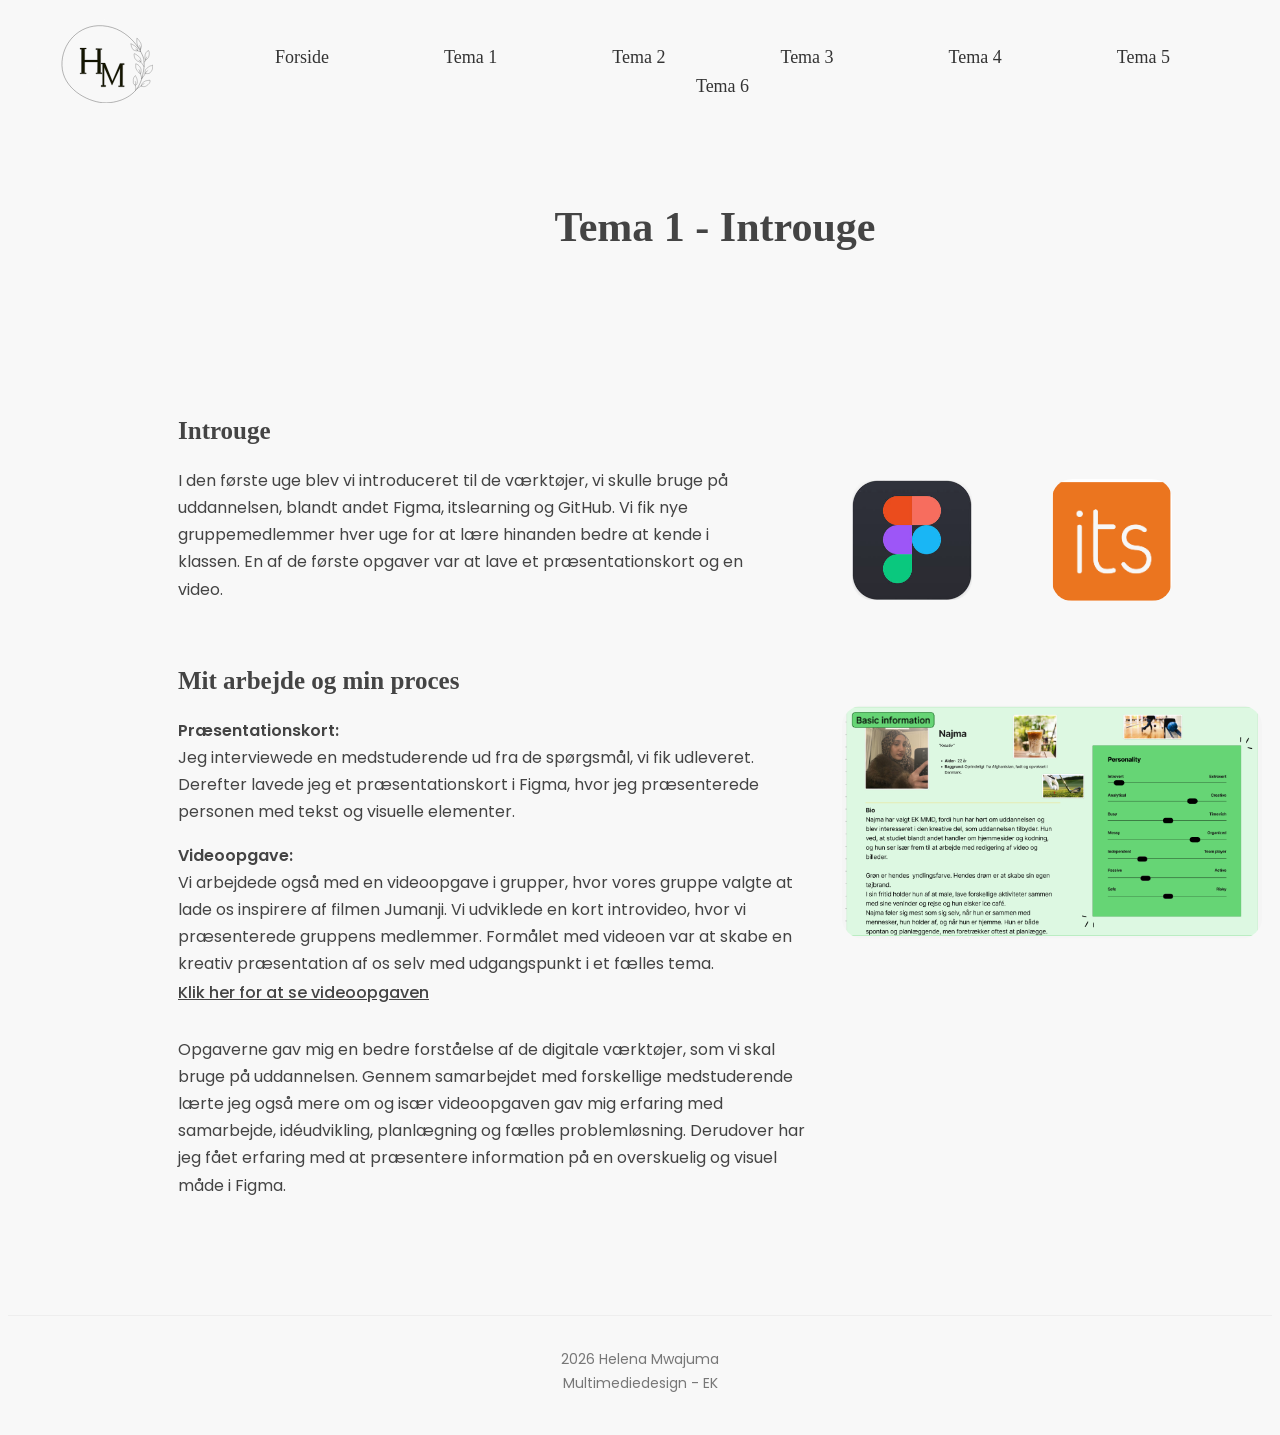
==== html/Tema1introuge.html @ 7f6b03ec "Initial commit" ====
<!doctype html>
<html lang="da">
  <head>
    <meta charset="UTF-8" />
    <meta name="viewport" content="width=device-width, initial-scale=1.0" />
    <title>Introuge</title>

    <link rel="preconnect" href="https://fonts.googleapis.com" />
    <link rel="preconnect" href="https://fonts.gstatic.com" crossorigin />
    <link href="https://fonts.googleapis.com/css2?family=Poppins:wght@300;400;500;600;700&display=swap" rel="stylesheet" />

    <link rel="stylesheet" href="../css/style.css" />
  </head>
  <body>
    <header>
      <div class="logo">
        <a href="index.html"> <img src="../img/logo/Logosvg.svg" alt="Helena Mwajuma logo" /></a>
      </div>

      <button class="menu-knap">☰</button>
      <nav>
        <a href="index.html">Forside</a>
        <a href="Tema1introuge.html">Tema 1</a>
        <a href="Tema2grundlægweb.html">Tema 2</a>
        <a href="Tema3grundlægux.html">Tema 3</a>
        <a href="Tema4brugergrænsefladeudvikling.html">Tema 4</a>
        <a href="Tema5grundlægindhold.html">Tema 5</a>
        <a href="Tema6portfolioeksamen.html">Tema 6</a>
      </nav>
    </header>
    <main class="tema-indhold">
      <h1>Tema 1 - Introuge</h1>
      <section class="tema-række">
        <div class="tema-tekst">
          <h2>Introuge</h2>
          <p class="intro-tekst">
            I den første uge blev vi introduceret til de værktøjer, vi skulle bruge på uddannelsen, blandt andet Figma, itslearning og GitHub. Vi fik nye gruppemedlemmer hver uge for at lære hinanden bedre at kende i klassen. En af de første opgaver
            var at lave et præsentationskort og en video.
          </p>

          <h2 class="proces-h2">Mit arbejde og min proces</h2>
          <p class="brødtekst">
            <span class="fremhæve">Præsentationskort:</span><br />
            Jeg interviewede en medstuderende ud fra de spørgsmål, vi fik udleveret. Derefter lavede jeg et præsentationskort i Figma, hvor jeg præsenterede personen med tekst og visuelle elementer.
          </p>
          <p class="brødtekst">
            <span class="fremhæve">Videoopgave:</span><br />
            Vi arbejdede også med en videoopgave i grupper, hvor vores gruppe valgte at lade os inspirere af filmen Jumanji. Vi udviklede en kort introvideo, hvor vi præsenterede gruppens medlemmer. Formålet med videoen var at skabe en kreativ
            præsentation af os selv med udgangspunkt i et fælles tema.
          </p>
          <p class="video-afsnit">
            <a href="https://youtu.be/xry4eNWpVhs" class="link" target="_blank">Klik her for at se videoopgaven</a>
          </p>
          <p class="brødtekst">
            Opgaverne gav mig en bedre forståelse af de digitale værktøjer, som vi skal bruge på uddannelsen. Gennem samarbejdet med forskellige medstuderende lærte jeg også mere om og især videoopgaven gav mig erfaring med samarbejde, idéudvikling,
            planlægning og fælles problemløsning. Derudover har jeg fået erfaring med at præsentere information på en overskuelig og visuel måde i Figma.
          </p>
        </div>
        <div class="tema-billeder">
          <div class="logo-billeder">
            <img src="../img/img tema1/Figma.png" alt="Figma" />
            <img src="../img/img tema1/islearning.png" alt="islearning" />
          </div>

          <img class="Præsentationskort" src="../img/img tema1/Præsentationskort.png" alt="Præsentationskort" />
        </div>
      </section>
    </main>
    <footer>
      <p>2026 Helena Mwajuma</p>
      <p>Multimediedesign - EK</p>
    </footer>
    <script src="../js/script.js"></script>
  </body>
</html>
---- css/style.css ----
body {
  font-family: "Poppins", sans-serif;
  font-size: 18px;
  line-height: 1.6;
  background-color: #f8f8f8;
}

img {
  width: 100%;
  max-width: 700px;
  height: auto;
  border-radius: 30px;
}

nav {
  text-align: center;
  margin-top: 30px;
  margin-bottom: 40px;
  margin: 30px 0 40px 0;
  /* margin-top:30; flytter menuen lidt ned */
}

/* links i menuen */
nav a {
  text-decoration: none;
  color: #333;
  padding: 10px 55px; /*skaber luft omkring menuen*/
  border-radius: 8px;
  transition: all 0.3s ease;
  font-weight: 500;
  font-family: "Playfair Display", serif;
}

/*effekt når musen holdes over menu-link*/
nav a:hover {
  background-color: #ddf5ec;
  color: #333;
}

/*effekt når der klikkes på menupunkt*/
nav a:active,
nav a :active {
  background-color: #777;
  color: white;
  box-shadow: 0 2px 6px rgba(74, 58, 255, 0.3);
}

h1 {
  margin-bottom: 30px;
  text-align: center;
  font-weight: 700;
  color: #444;
  font-family: "Playfair Display", serif;
}

h2 {
  color: #444;
  margin-top: 20px;
  font-size: 25px;
  font-family: "playfair Display", serif;
  margin-bottom: 10px;
}

img {
  border-radius: 20px;
  margin-bottom: 20px;
  margin-right: 40px;
}

.logo img {
  width: 125px;
  height: auto;
  margin-top: -40px; /*flytter logoet længere op*/
  margin-left: 0; /*flytter logoet længere mod venstre*/
}

header {
  display: flex;
  justify-content: space-between;
  align-items: center;
  padding: 5px 20px;
}
/*tekstomåde*/
.hero-tekst {
  flex: 1;
  text-align: left;
  padding-left: 0;
  margin-left: 0;
  font-weight: 400;
  max-width: 500px;
}

.hero-tekst h1 {
  font-size: 56px;
  font-family: "playfair Display", serif;
  font-weight: 700;
  margin-top: 0;
  margin-bottom: 10px;
  text-align: left;
}
/*brødtekst på forsiden*/
.hero-tekst p {
  text-align: left;
  max-width: 520px;
  line-height: 1.6;
  font-size: 16px;
  flex: 1;
  color: #444;

  margin-top: 40px;
}

.hero img {
  width: 600px;
  height: auto;
}

.hero-billede {
  position: relative;
  display: inline-block;
  transform: translateX(60px);
}

.boxs1 {
  position: absolute;
  width: 45%;
  height: 45%;
  background-color: #ddf5ec;
  border-radius: 20px;
  top: -30px;
  left: -30px;
  z-index: -1;
}

.boxs2 {
  position: absolute;
  width: 45%;
  height: 45%;
  background-color: #ddf5ec;
  border-radius: 20px;
  bottom: -10px;
  right: 10px;
  z-index: -1;
}

/*placerer tekst og billede ved siden af hinanden*/
.hero {
  display: flex;
  align-items: flex-start;
  justify-content: flex-start;
  gap: 200px;
  padding: 160px 50px 60px;
}

.tema-indhold {
  max-width: 1080px;
  margin-left: 150px;
  padding: 20px;
}

.tema-indhold h1 {
  padding-bottom: 100px;
  text-align: center;
  font-size: 42px;
}

.tema-indhold p {
  line-height: 1.7;
  font-size: 16px;
}

.menu-knap {
  display: none;
  background: none;
  border: none;
  font-size: 30px;
  cursor: pointer;
}

.link {
  color: #444;
  font-weight: 500;
  text-decoration: underline;
}

.video-afsnit {
  margin-top: -15px;
  margin-bottom: 30px;
}

.tema-række {
  display: flex;
  align-items: flex-start;
  justify-content: space-between;
}
.proces-h2 {
  padding-top: 38px;
}

.tema-teskt {
  flex: none;
  color: #444;
  width: 500px;
  font-weight: 400;
}
.intro-tekst {
  max-width: 580px;
  color: #444;
}
.brødtekst {
  color: #444;
  line-height: 1.6;
}
.fremhæve {
  color: #444;
  font-weight: 600;
  display: inline-block;
  margin-bottom: 0;
  margin-top: -20px;
}

.tema-billeder {
  width: 450px;
  margin-top: 120px;
  transform: translateX(40px);
}

.logo-billeder {
  display: flex;
  gap: 40px;
  align-items: center;
  margin-top: -22px;
}

.logo-billeder img {
  width: 120px;
  height: auto;
  margin-top: -10px;
}

.Præsentationskort {
  width: 400px;
  margin-top: 90px;
  height: auto;
  transform: scale(1.05);
}
.tema2-billeder {
  width: 400px;
  margin-top: 0;
  transform: translateX(-20px);
}

.tema2-billeder img:first-child {
  width: 200px;
  height: auto;
  margin-top: 50px;
}
.tema2-billeder .css-øverlser {
  width: 300px;
  height: auto;
}

.tema2-tekst {
  width: 670px;
  transform: translateX(-40px);
  margin-right: 90px;
}

.tema2-tekst p {
  margin-bottom: 25px;
  color: #444;
}

.tema3-teskt {
  width: 670px;
  transform: translateX(-40px);
  color: #444;
}

.tema3-billeder {
  width: 420px;
  transform: translateX(80px);
  min-width: 420px;
  margin-top: 80px;
}

.tema3-billeder img {
  width: 100%;
  height: auto;
  display: block;
  margin-bottom: 40px;
}

.tema4-tekst {
  width: 670px;
  transform: translateX(-40px);
  color: #444;
}

.tema4-billeder {
  width: 420px;
  transform: translateX(90px);
  min-width: 420px;
  margin-top: -15px;
}
.tema4-billeder img {
  width: 100%;
  height: auto;
  display: block;
  margin-bottom: 40px;
}

.tema5-tekst {
  width: 670px;
  transform: translateX(-40px);
  color: #444;
}

.tema5-tekst p {
  color: #444;
}

.tema5-billeder {
  width: 420px;
  transform: translateX(90px);
  min-width: 420px;
  margin-top: 70px;
}
.tema5-billeder img {
  width: 100%;
  height: auto;
  display: block;
  margin-bottom: 40px;
}
.tema5-tekst img {
  margin-top: 30px;
}

footer {
  text-align: center;
  padding: 30px 0;
  color: #777;
  font-size: 14px;
  margin-top: 80px;
  border-top: 1px solid #eee;
}

.wireframes-billeder {
  width: 420px;
  display: flex;
  gap: 20px;
  align-items: flex-start;
}

.wireframes-billeder img {
  width: 200px;
  height: auto;
  display: block;
}

.tema6-billeder {
  width: 420px;
  transform: translateX(90px);
  margin-top: 120px;
}

.Prototype-billeder {
  display: flex;
  gap: 20px;
}

.Prototype-billeder img {
  width: 240px;
  height: auto;
}

footer p {
  margin: 2px 0;
}

@media (max-width: 768px) {
  /* HEADER */
  header {
    display: flex;
    justify-content: space-between;
    align-items: center;
    padding: 20px;
  }

  /* LOGO */
  .logo {
    text-align: left;
  }

  /* MOBILMENU */
  .menu-knap {
    display: block;
  }

  nav {
    display: none;
    margin-left: 0;
    text-align: center;
  }

  nav.vis {
    display: flex;
    flex-direction: column;
    gap: 10px;

    position: absolute;
    top: 90px;
    right: 10px;

    width: 180px;
    padding: 15px 20px;

    background-color: white;
    box-shadow: 0 4px 15px rgba(0, 0, 0, 0.1);

    z-index: 1000;
  }
  nav.vis a {
    white-space: nowrap;
  }

  nav.vis a {
    margin: 0;
    text-align: left;
  }
  nav a {
    display: block;
    margin: 10px 0;
  }

  /* OVERSKRIFT */
  h1 {
    font-size: 32px;
    text-align: center;
  }

  /* INDHOLD */
  .tema-indhold {
    padding: 20px;
  }

  /* TEKST + BILLEDER UNDER HINANDEN */
  .tema-række {
    display: block;
  }

  .tema6-tekst {
    width: 100%;
  }

  .tema6-billeder {
    width: 100%;
    transform: none;
    margin-top: 30px;
  }

  /* WIREFRAMES */
  .wireframes-billeder {
    width: 100%;
    display: flex;
    gap: 10px;
  }

  .wireframes-billeder img {
    width: calc(50% - 5px);
    height: auto;
  }

  /* ALLE ANDRE BILLEDER */
  .logo-billeder,
  .farvevalg-billede,
  .Prototype-billeder {
    width: 100%;
    transform: none;
  }

  .logo-billeder img,
  .farvevalg-billede img,
  .Prototype-billeder img {
    max-width: 100%;
    height: auto;
  }

  /* PROTOTYPE-BILLEDER VED SIDEN AF HINANDEN */
  .Prototype-billeder {
    display: flex;
    gap: 10px;
  }

  .Prototype-billeder img {
    width: calc(50% - 5px);
  }

  /* FOOTER */
  footer {
    margin-top: 40px;
  }
  .hero {
    display: block;
  }

  .hero-tekst {
    width: 100%;
    max-width: 100%;
  }

  .hero-billede {
    width: 100%;
    margin-top: 30px;
    transform: none;
  }
}
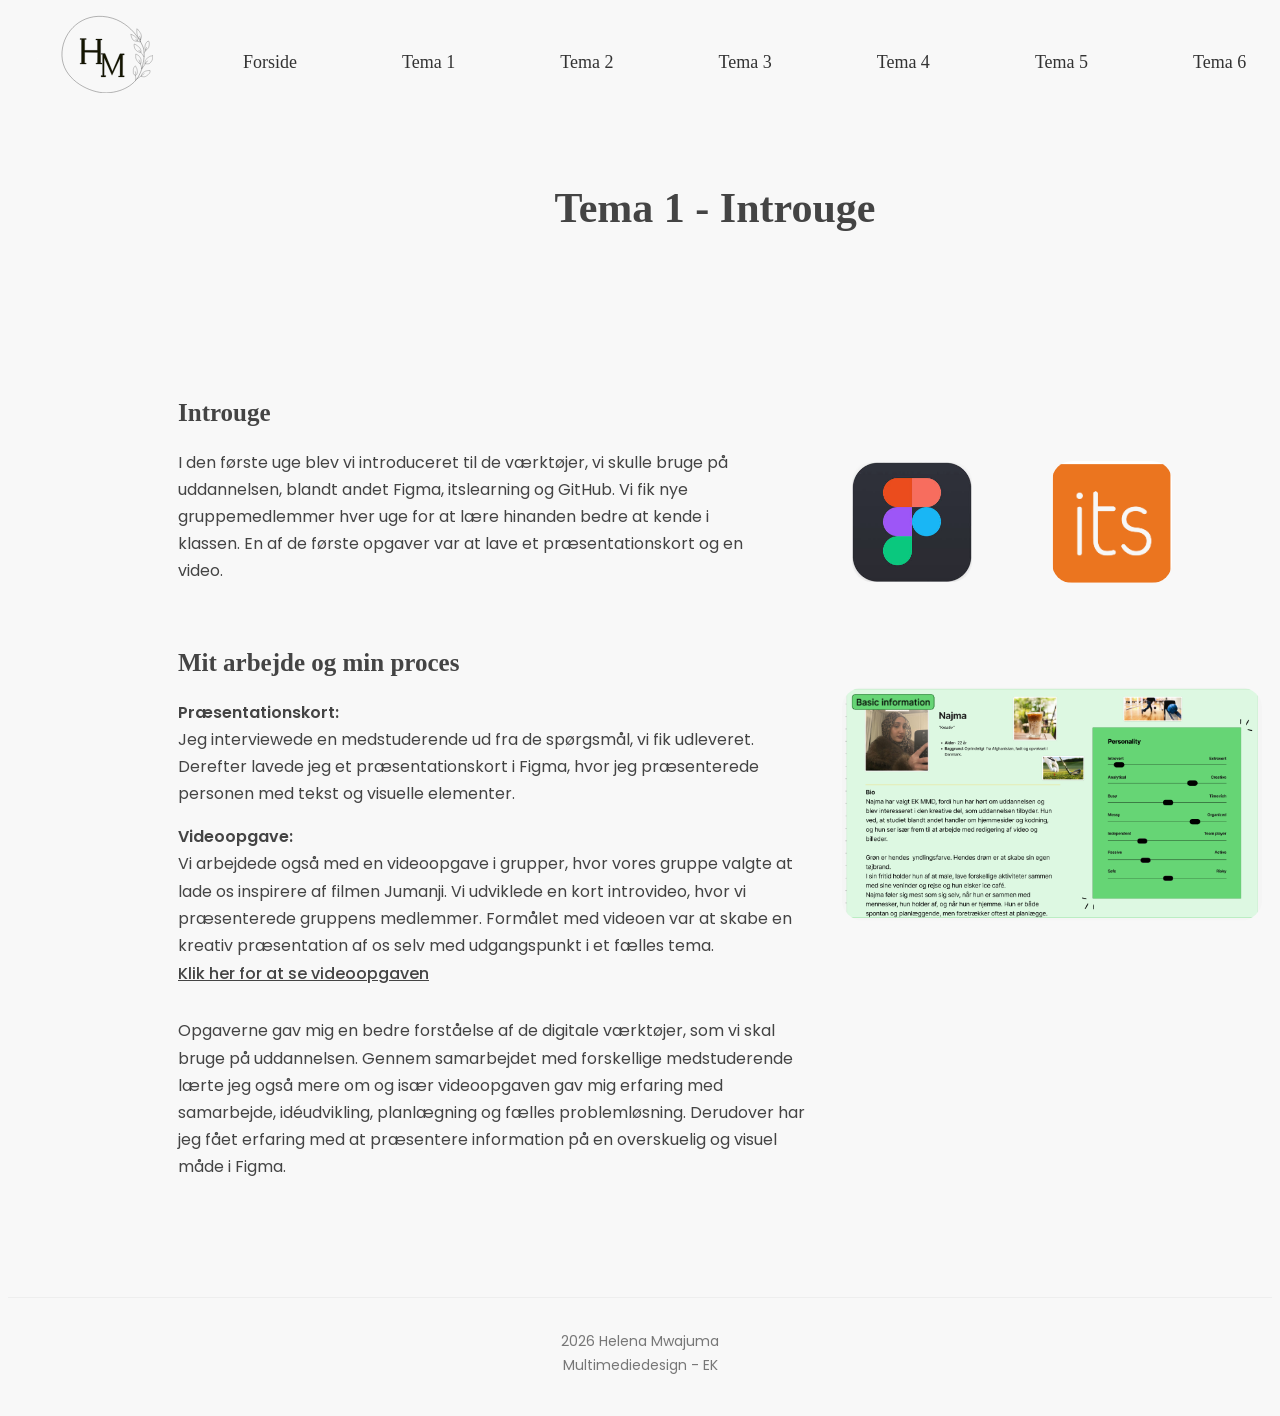
==== commit d7e43c26: "Mobiltilpasning og rettelse af links i menuen" ====
--- a/html/Tema1introuge.html
+++ b/html/Tema1introuge.html
@@ -19,7 +19,7 @@
 
       <button class="menu-knap">☰</button>
       <nav>
-        <a href="index.html">Forside</a>
+        <a href="../index.html">Forside</a>
         <a href="Tema1introuge.html">Tema 1</a>
         <a href="Tema2grundlægweb.html">Tema 2</a>
         <a href="Tema3grundlægux.html">Tema 3</a>
--- a/css/style.css
+++ b/css/style.css
@@ -14,6 +14,7 @@
 
 nav {
   text-align: center;
+  white-space: nowrap;
   margin-top: 30px;
   margin-bottom: 40px;
   margin: 30px 0 40px 0;
@@ -24,7 +25,7 @@
 nav a {
   text-decoration: none;
   color: #333;
-  padding: 10px 55px; /*skaber luft omkring menuen*/
+  padding: 10px 50px; /*skaber luft omkring menuen*/
   border-radius: 8px;
   transition: all 0.3s ease;
   font-weight: 500;
@@ -514,4 +515,91 @@
     margin-top: 30px;
     transform: none;
   }
-}
+  .tema-indhold {
+    width: 100%;
+    max-width: 100%;
+    margin-left: 0;
+    padding: 20px;
+    box-sizing: border-box;
+  }
+
+  .tema-indhold h1 {
+    font-size: 32px;
+    line-height: 1.2;
+    padding-bottom: 50px;
+    overflow-wrap: break-word;
+  }
+
+  .tema-række {
+    display: flex;
+    flex-direction: column;
+    width: 100%;
+    margin-left: 0;
+    transform: none;
+  }
+
+  .tema-tekst {
+    width: 100%;
+    max-width: 100%;
+    margin-left: 0;
+    transform: none;
+    padding: 0;
+  }
+
+  .tema-række img {
+    width: 100%;
+    max-width: 350px;
+    height: auto;
+  }
+  .tema-billeder {
+    width: 100%;
+    max-width: 100%;
+    margin-top: 40px;
+    transform: none;
+  }
+  .hero {
+    flex-direction: column;
+    gap: 30px;
+    padding: 40px 20px;
+  }
+  .hero-billede img {
+    width: 100%;
+    max-width: 100%;
+    height: auto;
+  }
+  .logo-billeder {
+    flex-direction: column;
+    gap: 20px;
+    width: 100%;
+  }
+
+  .logo-billeder img {
+    width: 100%;
+    max-width: 220px;
+    height: auto;
+  }
+  .Prototype-billeder {
+    flex-direction: column;
+    gap: 20px;
+    width: 100%;
+  }
+
+  .Prototype-billeder img {
+    width: 100%;
+    max-width: 320px;
+    height: auto;
+  }
+
+  .wireframes-billeder {
+    flex-direction: column;
+    width: 100%;
+    gap: 20px;
+    align-items: center;
+  }
+
+  .wireframes-billeder img {
+    width: 100%;
+    max-width: 300px;
+    height: auto;
+  }
+}
